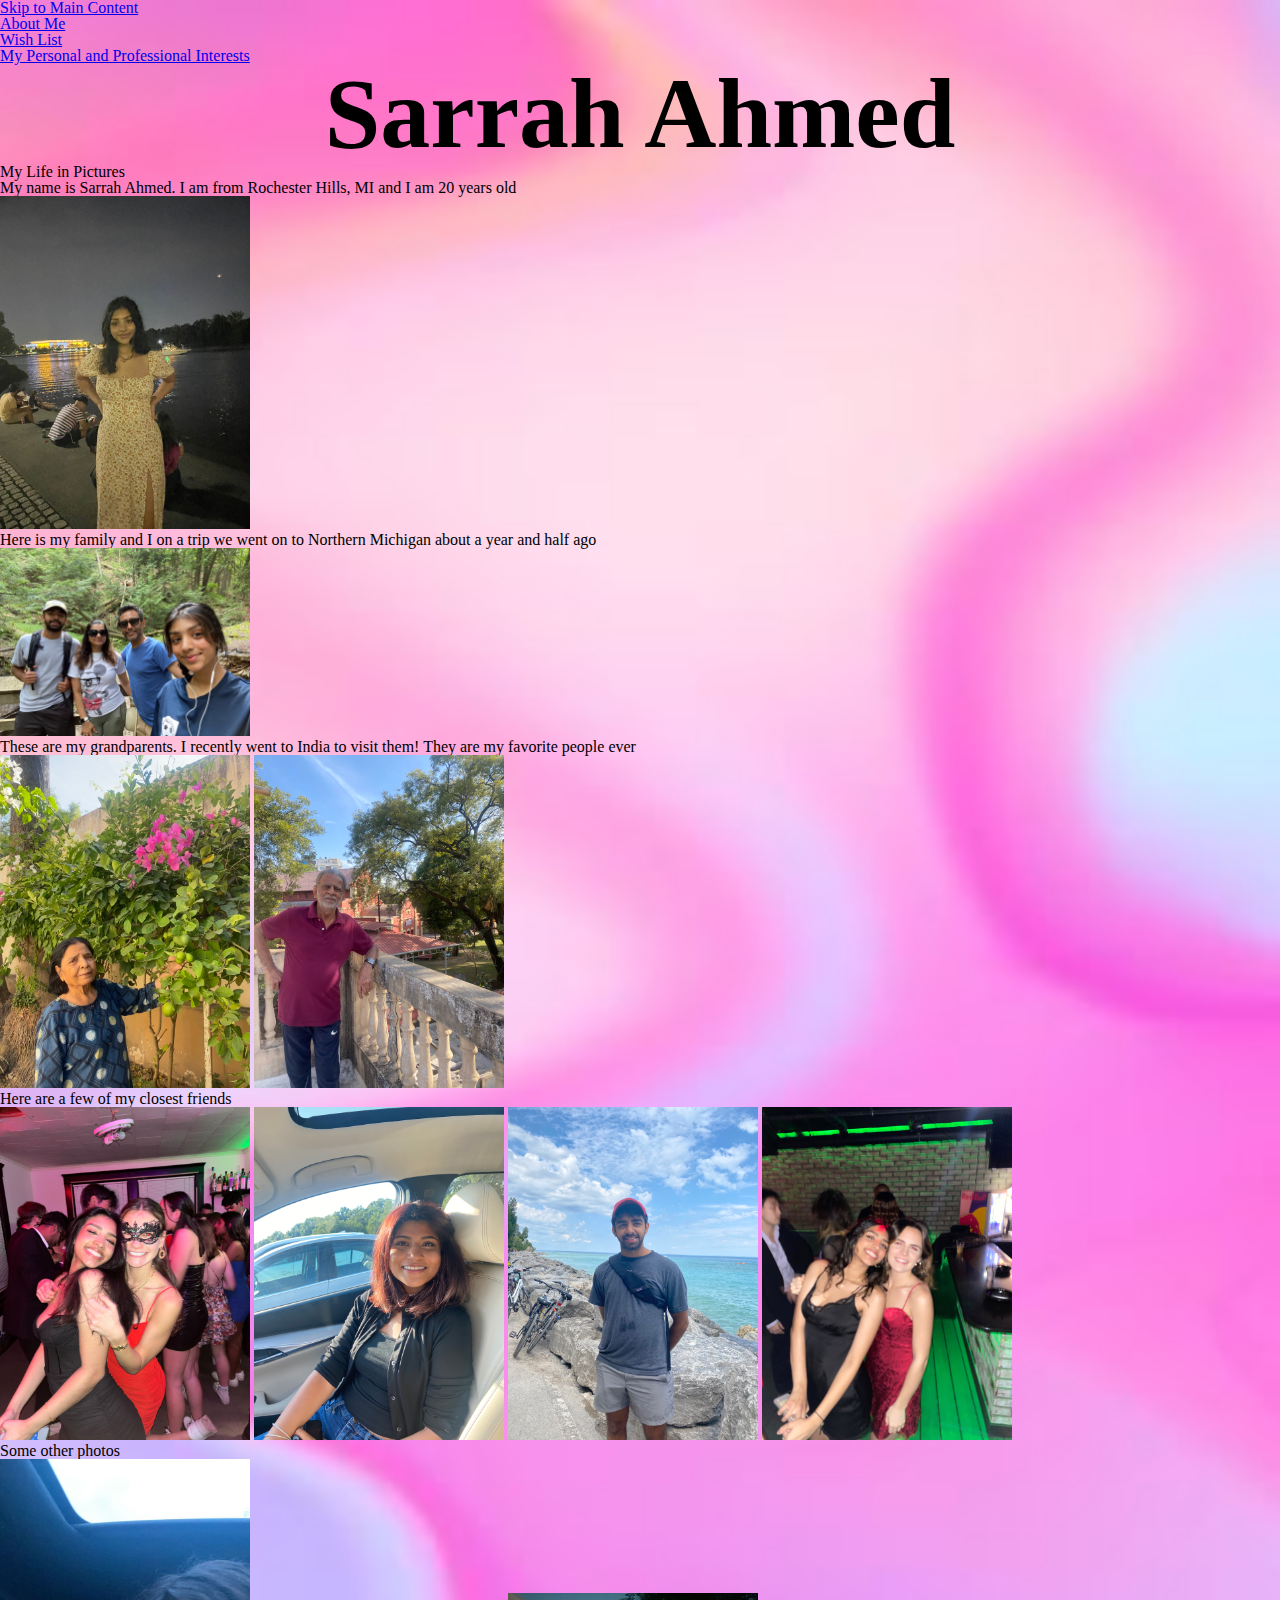
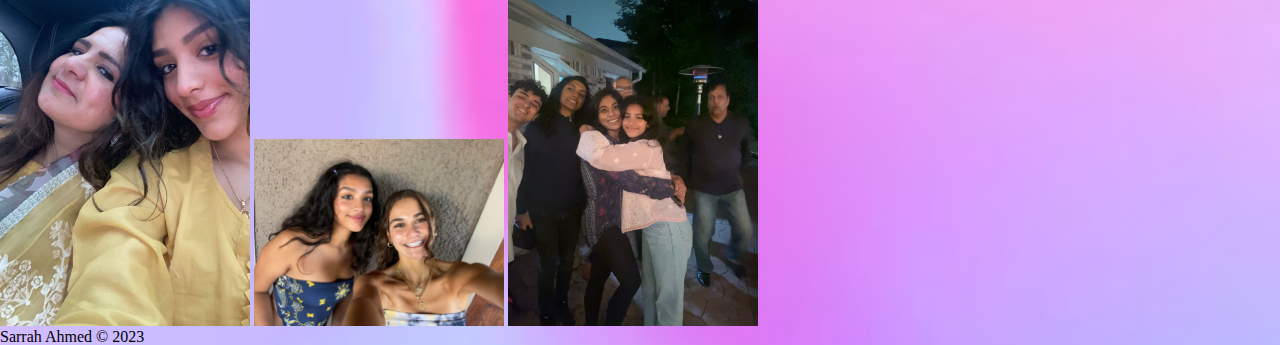
==== index.html @ 01e02fe6 "Add files via upload" ====
<!DOCTYPE html>


<html lang="en">
<!-- All of the meta data for the page belongs in the header tag -->
<head>
	<meta charset="UTF-8">
	<meta name="viewport" content="width=device-width, initial-scale=1.0">
	<!-- Link to the favicon image -->
	<link rel="icon" href="images/favicon.ico.jpg">
	<!-- Link to the reset file -->
    <link rel="stylesheet" href="css/html5reset.css">
	<!-- Link to the stylesheet -->
	<link rel="stylesheet" href="css/style.css">
	<title>About Me</title>
</head>

<!-- All of the visible code in the page belongs in the body tag -->
<body class='index' >
    <div class="skip"><a href="#main">Skip to Main Content</a></div>
	<!-- Header is a sematic tag page that aids readability -->
	<header>
		<!-- Nav is a sematic tag page that aids accessibility -->
		<nav>
			<ul>
				<!-- Since I am on the index file I added class = action to the link to index. -->
				<li class="active"><a href = "index.html" >About Me</a></li>
				<li><a href = "personal.html">Wish List</a></li>
				<li><a href = "professional.html">My Personal and Professional Interests</a></li>
			</ul>
		</nav>
		<!-- The h1 is a semantic tag that aids accessibility -->
		<h1>Sarrah Ahmed</h1>
	</header>

	<!-- Every page should have a main tag for accessibility -->
	<main class="container" id = "main">
        <h2>My Life in Pictures</h2>
		<p>My name is Sarrah Ahmed. I  am from Rochester Hills, MI  and I am 20 years old <br>
            
            <img src = "images/me.jpeg" alt="me!" width="250" >
        </p>

		<!-- Make sure your anchor tags have a link (href) and a clickable component -->
		<p>
			Here is my family and I on a trip we went on to Northern Michigan about a year and half ago <br>
            <img src="images/family.jpeg" alt="my family and I" width="250">
        </p>
		<p> These are my grandparents. I recently went to India to visit them! They are my favorite people ever <br>
            <img src="images/nani.jpeg" alt=" my grandmother, Shameem" width="250">
            <img src="images/nanu.jpeg" alt="my grandfather, Shabbir" width="250">
		</p>
        <p>Here are a few of my closest friends <br>
            <img src="images/natandi.jpeg" alt="Natalie and I " width="250">
            <img src="images/kristen.jpeg" alt="Kristen" width="250">
            <img src="images/ali.jpeg" alt="Ali" width="250">
            <img src="images/nicole.JPG" alt="Nicole" width="250">


        </p>
        <p>Some other photos<br>
            <img src="images/mom.JPG" alt="mother and i" width="250">
            <img src="images/nat.jpeg" alt='nat and I' width="250">
            <img src="images/hamsa.jpeg" alt="Hamsa and I" width="250">
        </p>

	</main>

	<!-- Footer is a sematic tag page that aids readability -->
	<footer>
		<p>Sarrah Ahmed &copy; 2023</p>
	</footer>
</body>
</html>
---- css/style.css ----
.index{
    background-image: url('../images/pinkbg.jpg');
    background-size: 100%;
}

body h1{
    font-weight: bold;
    text-align: center;
    font-size: 100px;
}

.wishlist{
    background-image: url('../images/bg2.jpeg');
    background-size: 100%;
}

.professional{
    background-image: url('../images/bg3.jpeg');
    background-size: 100%;
}
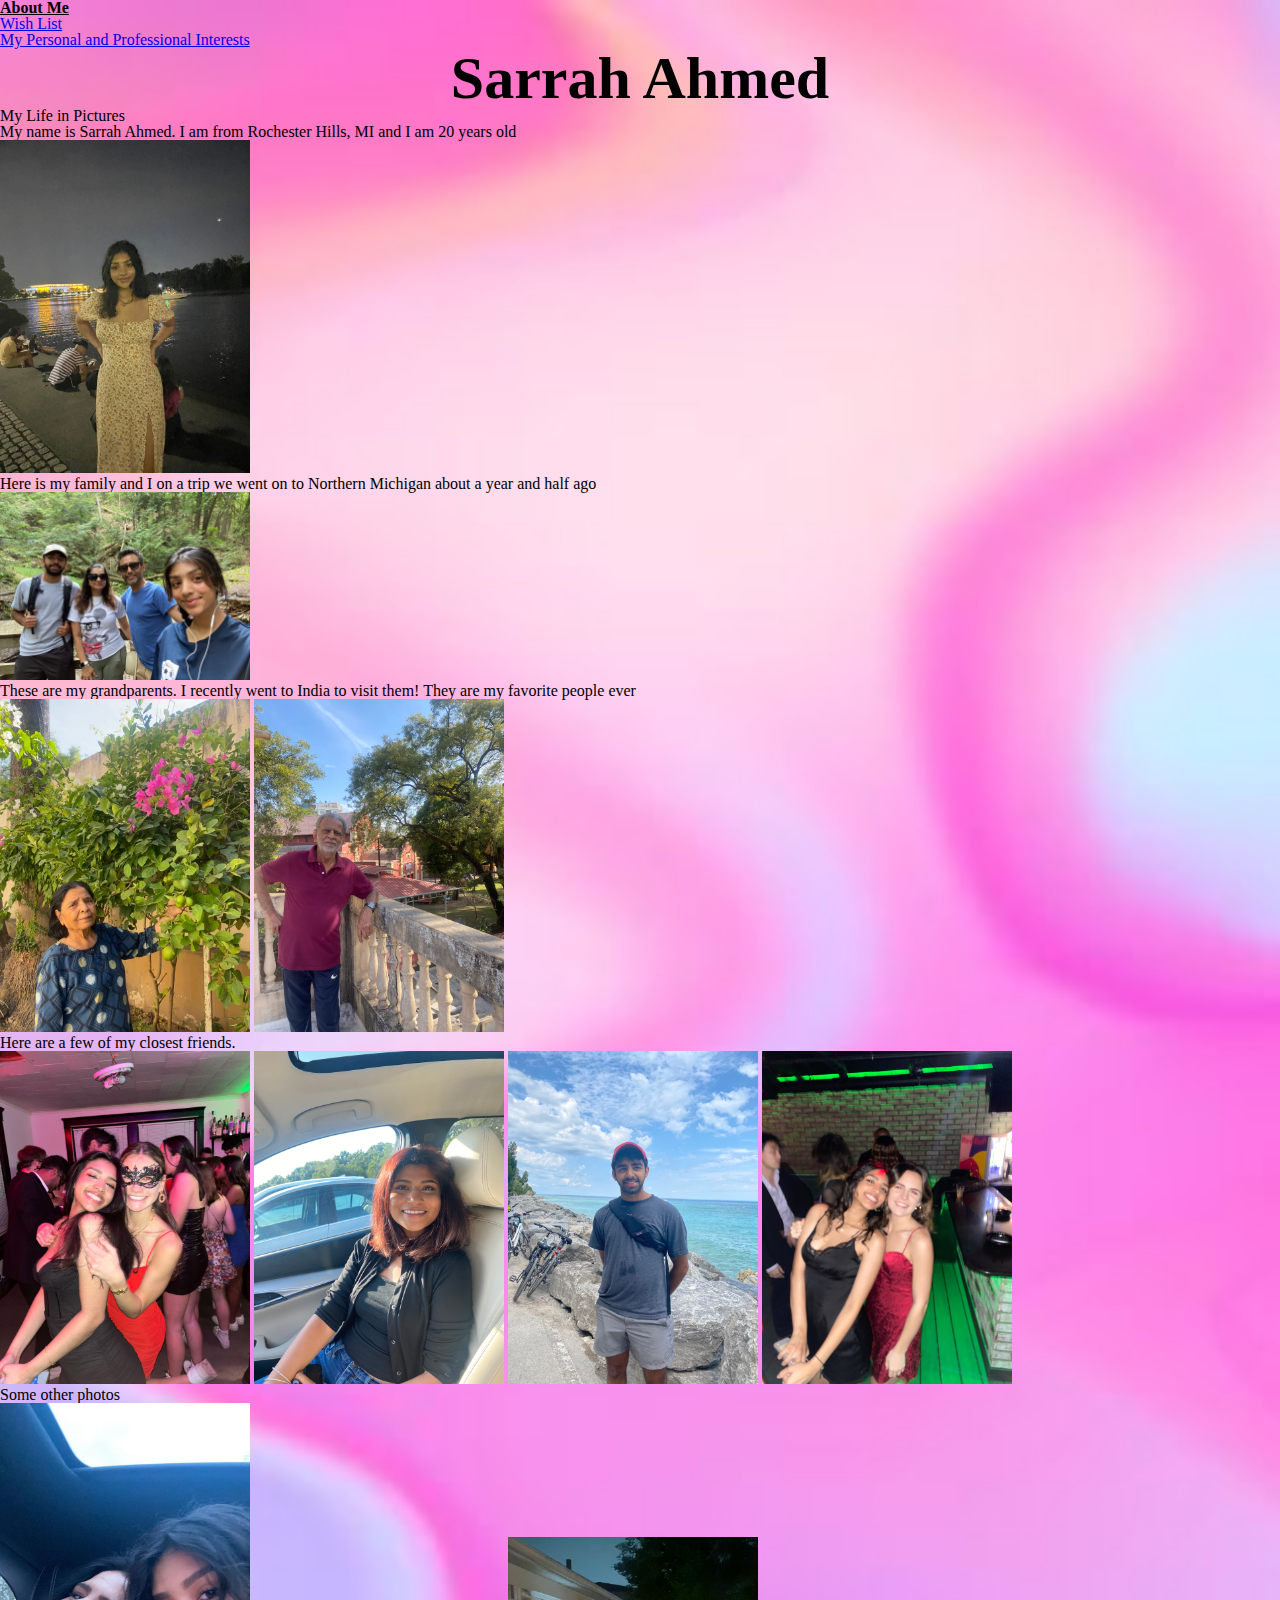
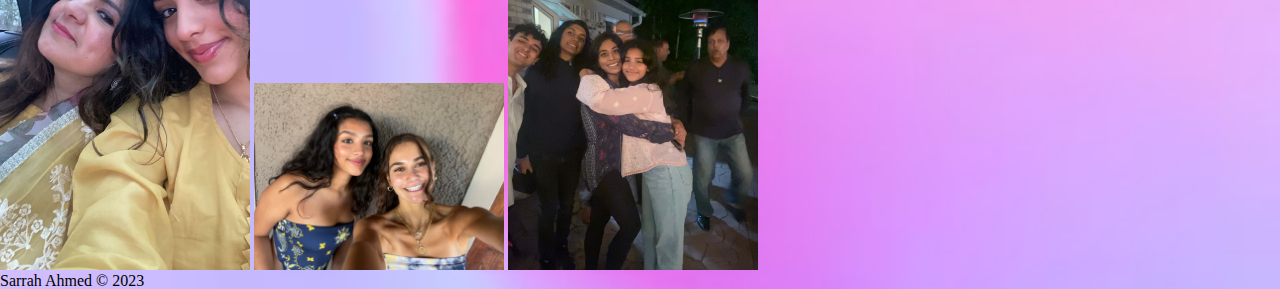
==== commit 2774bed1: "Add files via upload" ====
--- a/index.html
+++ b/index.html
@@ -17,7 +17,7 @@
 
 <!-- All of the visible code in the page belongs in the body tag -->
 <body class='index' >
-    <div class="skip"><a href="#main">Skip to Main Content</a></div>
+    <div class="skip"><a href="#me">Skip to Main Content</a></div>
 	<!-- Header is a sematic tag page that aids readability -->
 	<header>
 		<!-- Nav is a sematic tag page that aids accessibility -->
@@ -34,7 +34,7 @@
 	</header>
 
 	<!-- Every page should have a main tag for accessibility -->
-	<main class="container" id = "main">
+	<main class="container" id = "me">
         <h2>My Life in Pictures</h2>
 		<p>My name is Sarrah Ahmed. I  am from Rochester Hills, MI  and I am 20 years old <br>
             
@@ -50,7 +50,7 @@
             <img src="images/nani.jpeg" alt=" my grandmother, Shameem" width="250">
             <img src="images/nanu.jpeg" alt="my grandfather, Shabbir" width="250">
 		</p>
-        <p>Here are a few of my closest friends <br>
+        <p>Here are a few of my closest friends. <br>
             <img src="images/natandi.jpeg" alt="Natalie and I " width="250">
             <img src="images/kristen.jpeg" alt="Kristen" width="250">
             <img src="images/ali.jpeg" alt="Ali" width="250">
--- a/css/style.css
+++ b/css/style.css
@@ -1,20 +1,111 @@
+html{
+  scroll-behavior: smooth;
+}
+
+
+.skip a {
+  position: absolute;
+  left: -9999px;
+}
+
+.skip a:focus {
+  position: static;
+}
+
+
+
 .index{
     background-image: url('../images/pinkbg.jpg');
-    background-size: 100%;
+    background-repeat: no-repeat;
+    background-size: cover;
+    background-attachment: fixed;
 }
 
 body h1{
     font-weight: bold;
     text-align: center;
-    font-size: 100px;
+    font-size: 60px;
 }
 
 .wishlist{
     background-image: url('../images/bg2.jpeg');
-    background-size: 100%;
+    background-repeat: no-repeat;
+    background-size: cover;
+    background-attachment: fixed;
+    
 }
 
 .professional{
     background-image: url('../images/bg3.jpeg');
-    background-size: 100%;
-}+    background-repeat: no-repeat;
+    background-size: cover;
+    background-attachment: fixed;
+}
+
+.gallery{
+    display:grid;
+    justify-content: center;
+    grid-template-columns: 1fr(repeat(5));
+    grid-auto-rows: 1fr;
+}
+
+
+nav ul li.active a{
+    color: black;
+    font-weight: bold;
+    /* bolds and changes color of active link */
+  }
+
+/* styling default professional page */
+#prof_main h2{
+    font-weight: bold;
+    padding-bottom: 5px;
+}
+
+#prof_main {
+  display: flex;
+  flex-wrap: wrap;
+  justify-content: space-between;
+  align-items: flex-start; /* align items to the top */
+}
+
+.intro_image {
+  flex-basis: 250px; /* set width to 250px */
+}
+
+.intro_image img {
+  width: 100%;
+  height: auto;
+  max-height: 250px; /* limit height to 250px */
+}
+
+.intro text-block {
+  flex-basis: calc(100% - 250px);
+}
+
+.text-block {
+  flex-basis: calc(75% / 2 - 20px);
+  margin-bottom: 40px;
+  background-color: rgba(233, 216, 229, 0.8);
+  border: 5px solid black;
+  padding: 20px;
+  box-sizing: border-box;
+  align-self: flex-start; /* align to the top */
+}
+.text-block:nth-child(odd) {
+  clear: both;
+}
+
+/* styling default index page */
+
+
+/* styling default personal page */
+
+
+
+/* 700 px media query */
+
+
+
+
+/* 1200 px media query */
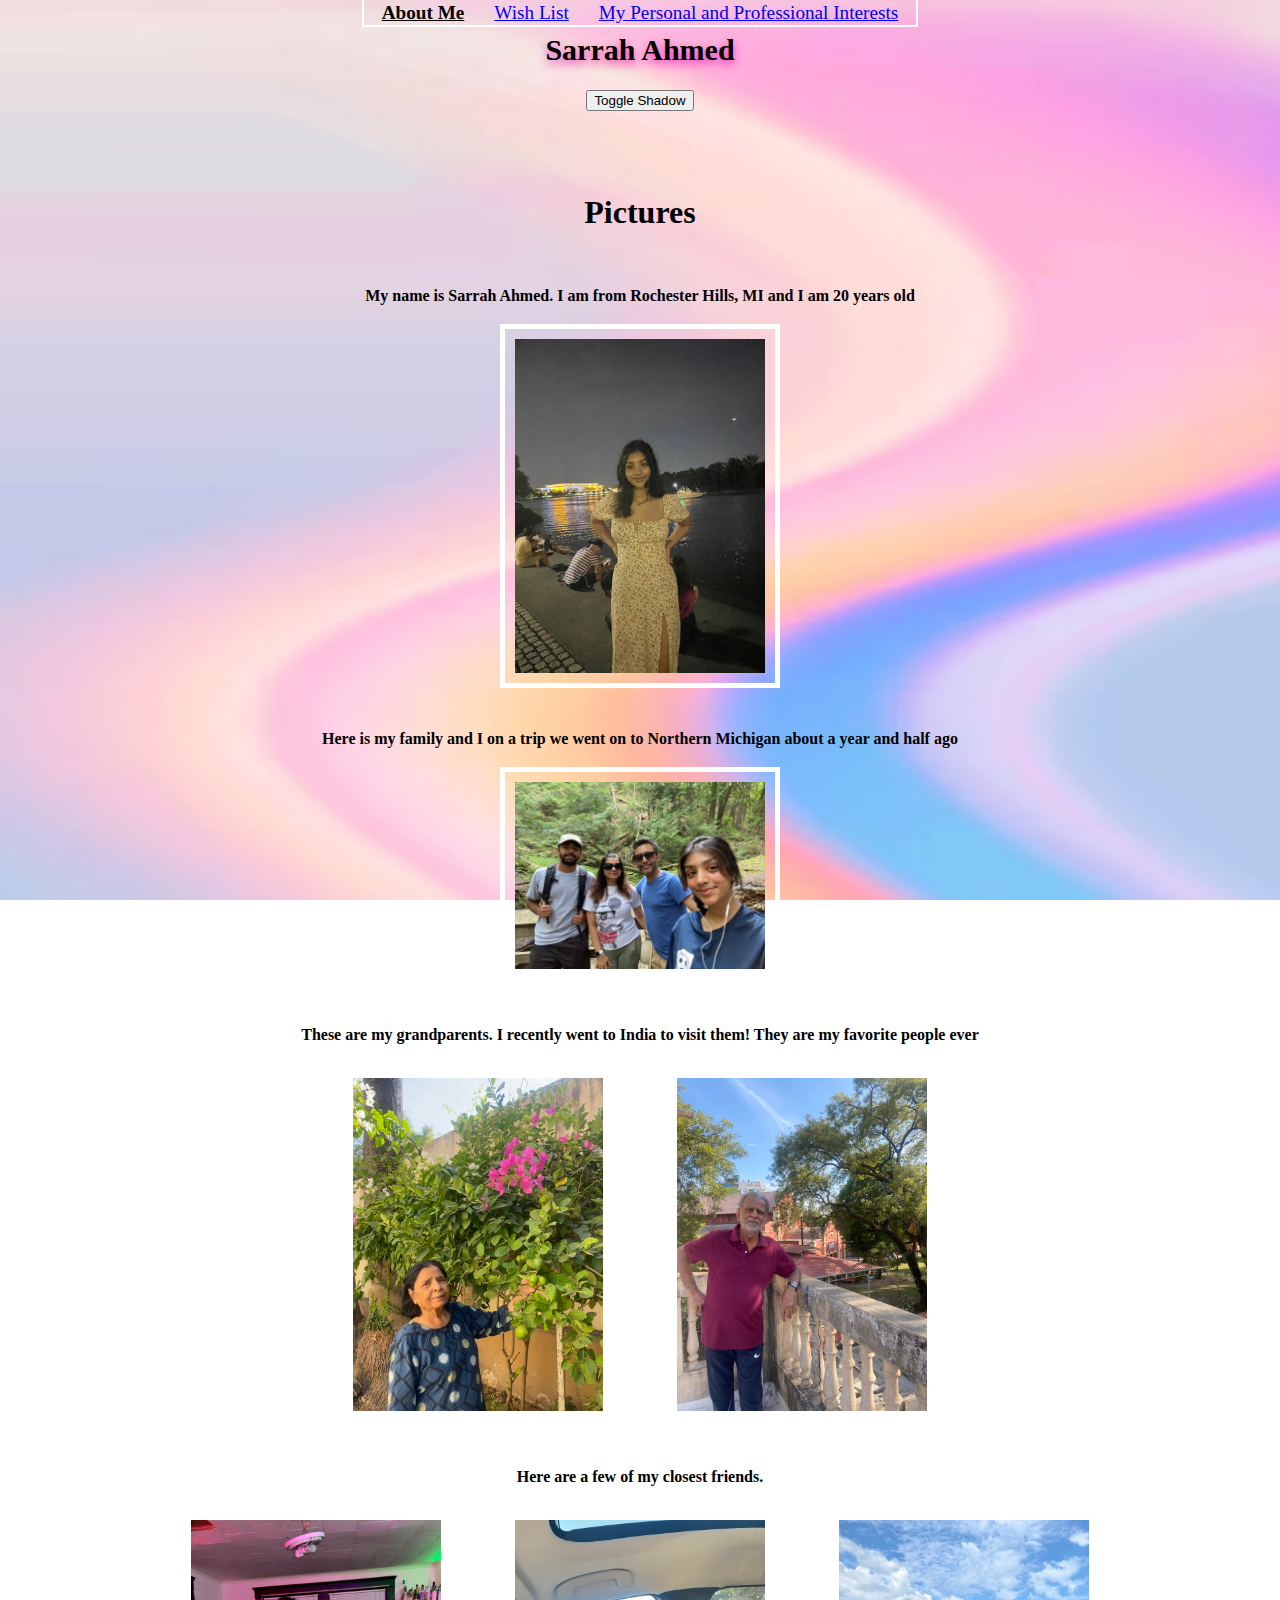
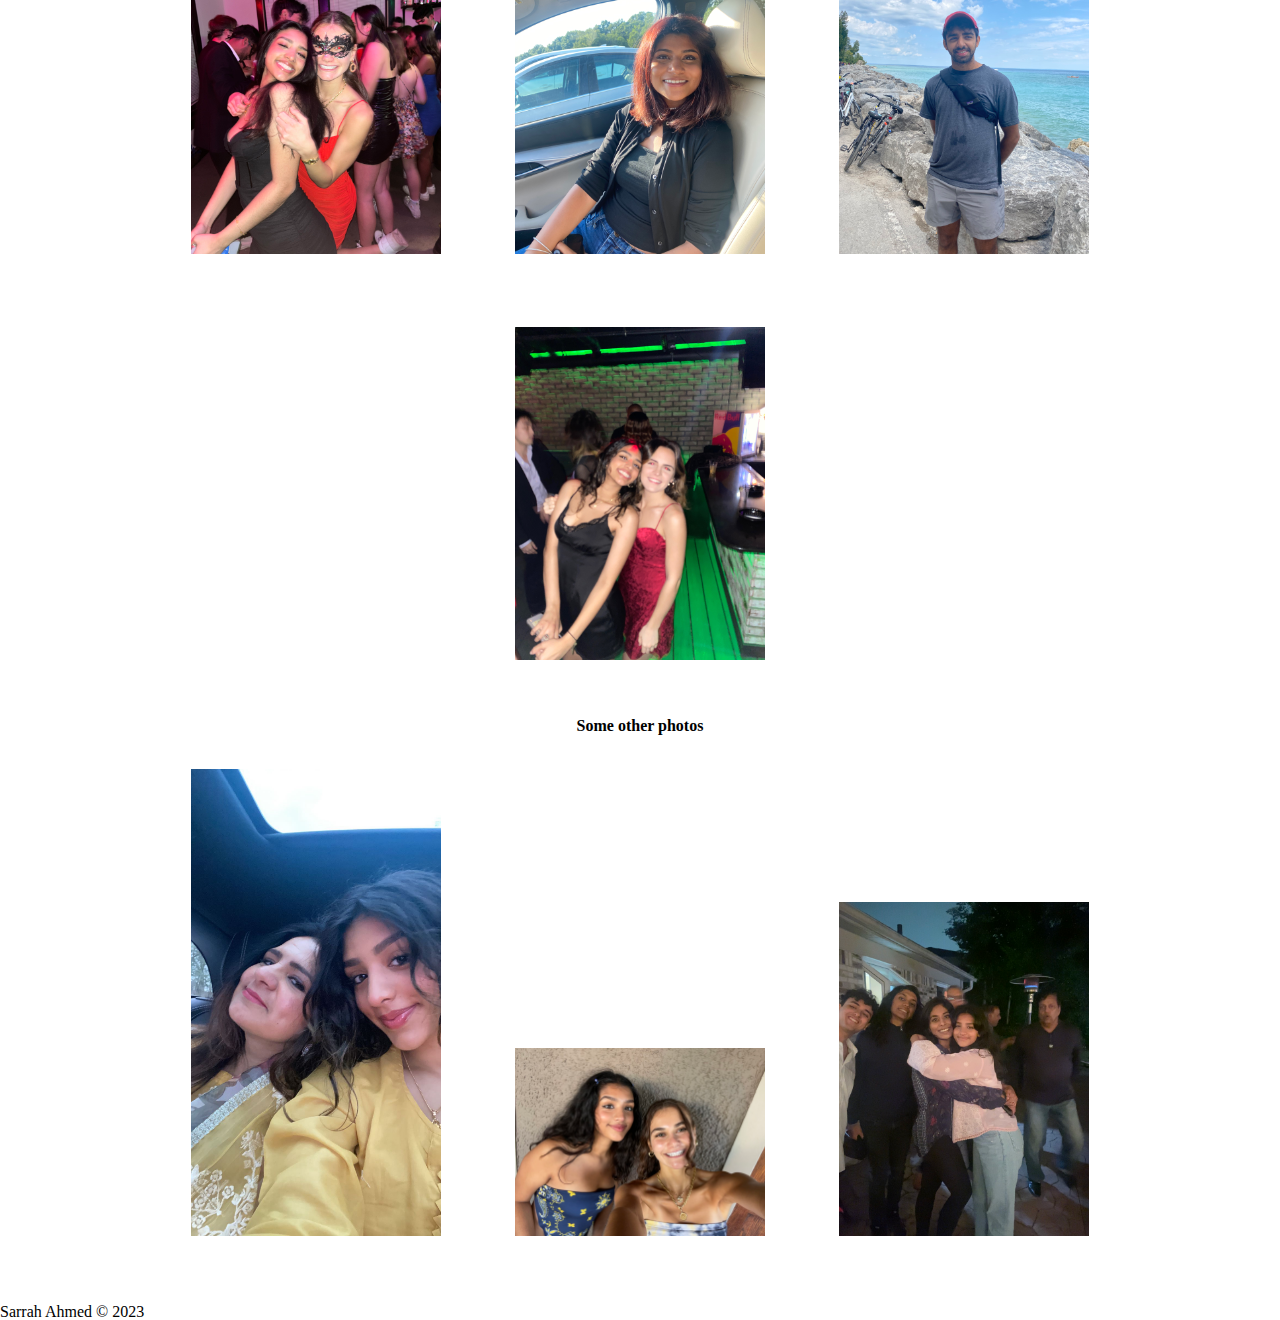
==== commit 25046eac: "Add files via upload" ====
--- a/index.html
+++ b/index.html
@@ -12,6 +12,7 @@
     <link rel="stylesheet" href="css/html5reset.css">
 	<!-- Link to the stylesheet -->
 	<link rel="stylesheet" href="css/style.css">
+	<script src="site.js"></script>
 	<title>About Me</title>
 </head>
 
@@ -20,6 +21,7 @@
     <div class="skip"><a href="#me">Skip to Main Content</a></div>
 	<!-- Header is a sematic tag page that aids readability -->
 	<header>
+		<a href = "index.html" > <img src="images/logo.png" alt="initials logo" id = "logo"></a>
 		<!-- Nav is a sematic tag page that aids accessibility -->
 		<nav>
 			<ul>
@@ -30,12 +32,14 @@
 			</ul>
 		</nav>
 		<!-- The h1 is a semantic tag that aids accessibility -->
-		<h1>Sarrah Ahmed</h1>
+		<h1 id="myHeading">Sarrah Ahmed</h1>
+		<button id="shadow" onclick="toggleShadows()">Toggle Shadow</button>
+		<script src="js/site.js"></script>
 	</header>
 
 	<!-- Every page should have a main tag for accessibility -->
-	<main class="container" id = "me">
-        <h2>My Life in Pictures</h2>
+	<main class="flex_idx" id = "me">
+        <h2> Pictures</h2>
 		<p>My name is Sarrah Ahmed. I  am from Rochester Hills, MI  and I am 20 years old <br>
             
             <img src = "images/me.jpeg" alt="me!" width="250" >
--- a/css/style.css
+++ b/css/style.css
@@ -1,5 +1,28 @@
 html{
   scroll-behavior: smooth;
+}
+
+#logo {
+  display: none; /* hide the logo by default */
+}
+
+header {
+  display: flex;
+  flex-direction: column;
+  align-items: center;
+}
+footer {
+  position: absolute;
+
+  width: 100%;
+
+}
+
+body{
+  position:relative;
+  font-family: Georgia, serif;
+  
+  
 }
 
 
@@ -12,8 +35,6 @@
   position: static;
 }
 
-
-
 .index{
     background-image: url('../images/pinkbg.jpg');
     background-repeat: no-repeat;
@@ -24,8 +45,12 @@
 body h1{
     font-weight: bold;
     text-align: center;
-    font-size: 60px;
-}
+    font-size: 30px;
+    padding-top: 10px;
+    padding-bottom: 10px;
+    color:black;
+}
+
 
 .wishlist{
     background-image: url('../images/bg2.jpeg');
@@ -42,13 +67,28 @@
     background-attachment: fixed;
 }
 
-.gallery{
-    display:grid;
-    justify-content: center;
-    grid-template-columns: 1fr(repeat(5));
-    grid-auto-rows: 1fr;
-}
-
+/* styling default personal/wishlist page */
+
+#gallery {
+  display: grid;
+  grid-template-columns: repeat(3, 1fr);
+  grid-gap: 10px;
+  justify-content: center;
+  align-items: center;
+  padding: 10px;
+
+}
+
+#gallery img {
+  width: 100%;
+  height: 100%;
+  object-fit: cover;
+  transition: transform .2s;
+}
+
+
+
+  
 
 nav ul li.active a{
     color: black;
@@ -56,56 +96,374 @@
     /* bolds and changes color of active link */
   }
 
+
+
+
+  nav ul {
+    list-style: none;
+    margin: auto;
+    padding: 8px;
+    display: flex; /* make the menu items appear in a row */
+    justify-content:flex-start 
+
+  }
+  
+  nav li {
+    margin: 0 10px; /* add some margin around each item */
+    justify-content: flex-start;
+  }
+
 /* styling default professional page */
-#prof_main h2{
-    font-weight: bold;
-    padding-bottom: 5px;
-}
-
-#prof_main {
+
+
+.container {
   display: flex;
   flex-wrap: wrap;
-  justify-content: space-between;
-  align-items: flex-start; /* align items to the top */
-}
-
-.intro_image {
-  flex-basis: 250px; /* set width to 250px */
-}
-
-.intro_image img {
+}
+
+/* Style for the text blocks */
+.text-block {
   width: 100%;
-  height: auto;
-  max-height: 250px; /* limit height to 250px */
-}
-
-.intro text-block {
-  flex-basis: calc(100% - 250px);
-}
-
-.text-block {
-  flex-basis: calc(75% / 2 - 20px);
-  margin-bottom: 40px;
+  padding: 10px;
   background-color: rgba(233, 216, 229, 0.8);
   border: 5px solid black;
-  padding: 20px;
   box-sizing: border-box;
-  align-self: flex-start; /* align to the top */
-}
-.text-block:nth-child(odd) {
-  clear: both;
+  margin-bottom: 2em;
+  margin-right: 10%;
+  margin-left:10%;
+}
+
+/* Style for the image */
+.intro_image {
+  width: 100%;
+  text-align: center;
+  flex: 1;
+}
+
+.intro_image img {
+  margin-bottom: 2em;
+  max-width: 100%;
+  height: auto;
 }
 
 /* styling default index page */
 
-
-/* styling default personal page */
+#me {
+  display: flex;
+  flex-direction: column;
+  justify-content: center;
+  align-items: center;
+  height: 100%;
+}
+
+#me p {
+  padding: 10px;
+  margin: auto;
+  font-weight: bold;
+  text-align: center;
+}
+
+#me img {
+  border: 5px solid white;
+  padding: 10px;
+  max-width: 100%;
+  height: auto;
+  display: block;
+  margin: 0 auto;
+}
+
+
+#me h2{
+  size:40px;
+  padding:10px;
+  font-weight: bold;
+}
+
 
 
 
 /* 700 px media query */
-
-
-
-
-/* 1200 px media query */
+/* remove animation for logo if user wants */
+@media (prefers-reduced-motion: reduce) {
+  #logo {
+    animation: none;
+  }
+}
+@media (min-width: 700px) {
+  body{
+    font-family: Garamond, serif;
+  }
+
+  /* changing nav */
+  nav ul {
+    flex-direction: column;
+    align-items: center;
+  }
+
+  nav li {
+    margin: 10px 0;
+  }
+  /* change backgrounds */
+  .index{
+    background-image: url('../images/bg2.jpeg');
+    background-repeat: no-repeat;
+    background-size: cover;
+    background-attachment: fixed;
+}
+  .professional{
+  background-image: url('../images/pinkbg.jpg');
+  background-repeat: no-repeat;
+  background-size: cover;
+  background-attachment: fixed;
+}
+  .index{
+    background-image: url('../images/bg3.jpeg');
+    background-repeat: no-repeat;
+    background-size: cover;
+    background-attachment: fixed;
+
+  }
+  /* restructure gallery grid */
+  #gallery {
+    display: grid;
+    grid-template-columns: repeat(5, 1fr);
+    grid-gap: 20px;
+    justify-content: center;
+    align-items: center;
+    padding: 20px;
+  }
+  
+  #gallery img {
+    width: 100%;
+    height: 100%;
+    object-fit: cover;
+    transition: transform .2s;
+  }
+  
+  /* change heading shadow styling */
+
+  button {
+    margin-top: 15px;
+    margin-bottom:15px;
+  
+  }
+  #myHeading {
+    text-shadow: 0px 4px 10px rgba(245, 163, 204, 0.8);
+  }
+  body h1{
+    size: 40px;
+  }
+  /* change about structure*/
+
+  #me {
+    display: block;
+    text-align: center;
+    height: 100%;
+    padding: 20px;
+  }
+  
+  #me p {
+    padding: 10px;
+    margin: 0;
+    font-weight: bold;
+    text-align: center;
+  }
+  
+  #me img {
+    border: 5px solid white;
+    padding: 10px;
+    max-width: 100%;
+    height: auto;
+    display: inline-block;
+    margin: 10px;
+  }
+  
+  #me h2{
+    font-size: 24px;
+    font-weight: bold;
+    margin: 20px 0;
+  }
+  
+
+  /* change professional layout */
+  .container {
+    display: flex;
+    flex-wrap: wrap;
+    justify-content: center;
+    align-items: center;
+  }
+  
+  .text-block {
+    width: 90%;
+    padding: 20px;
+    background-color: rgba(233, 216, 229, 0.8);
+    border: 5px solid black;
+    box-sizing: border-box;
+    margin-bottom: 2em;
+  }
+  
+  .intro_image {
+    width: 90%;
+    text-align: center;
+    flex: 1;
+  }
+  
+  .intro_image img {
+    margin-bottom: 1em;
+    max-width: 100%;
+    height: auto;
+  }
+  
+
+}
+
+@media (min-width: 1200px) {
+
+  /* adding logo */
+  #logo {
+    display: block;
+    position: fixed;
+    top: 0;
+    right: 0;
+    width: 10px;
+    opacity: 0;
+    animation: grow-logo 5s forwards;
+  }
+  
+  @keyframes grow-logo {
+    from {
+      width: 10px;
+      opacity: 0;
+    }
+    to {
+      width: 150px;
+      opacity: 1;
+    }
+  }
+  /*change bg styling */
+  .index,.professional,.personal{
+    background-image: url('../images/bg2.jpeg');
+    background-repeat: no-repeat;
+    background-size: cover;
+    background-attachment: fixed;
+}
+  /* change nav */
+  nav ul {
+    display: flex;
+    flex-direction: row;
+    margin: 0;
+    padding: 0;
+  }
+  
+  nav li {
+    margin: 0 15px; /* increase the margin around each item */
+    font-size: 1.2rem; /* increase the font size of the menu items */
+  
+  }
+  nav {
+    outline: 2px solid white;
+    padding:3px;
+    
+  }
+
+  /* change heading styling */
+  body h1{
+    size: 80px;
+  }
+  #myHeading {
+    text-shadow: 0px 4px 10px rgba(232, 0, 170, 0.8);
+  }
+  /* change gallery structure*/
+  #gallery {
+    display: grid;
+    grid-template-columns: repeat(auto-fit, minmax(200px, 1fr)); /* Changed grid-template-columns to make the images responsive */
+    grid-auto-rows: minmax(200px, auto); /* Added grid-auto-rows to allow the images to have variable height */
+    grid-gap: 20px;
+    justify-content: center;
+    padding: 20px;
+  }
+  
+  #gallery img {
+    width: 100%;
+    height: 100%;
+    object-fit: cover;
+    transition: transform .2s;
+  }
+  
+  #gallery img:hover {
+    transform: scale(1.1);
+  }
+  
+  /* change about structure*/
+  #me {
+    display: flex;
+    justify-content: center;
+    align-items: center;
+    height: 100%;
+    padding: 20px;
+  }
+  
+  #me p {
+    padding: 10px;
+    margin: 0;
+    font-weight: bold;
+    text-align: center;
+  }
+  
+  #me img {
+    border: 5px solid white;
+    padding: 10px;
+    max-width: 100%;
+    height: auto;
+    display: inline-block;
+    margin: 20px;
+    flex-grow: 1;
+  }
+  
+  #me h2{
+    font-size: 32px;
+    font-weight: bold;
+    margin: 40px 0;
+    text-align: center;
+  }
+  
+  /* change professional layout */
+  .container {
+    display: grid;
+    grid-template-columns: repeat(2, 1fr);
+    grid-template-rows: auto;
+    grid-gap: 20px;
+  }
+  
+  .text-block:first-of-type {
+    grid-row: 1;
+  }
+  
+  .intro_image {
+    grid-row: 1 ;
+  }
+  
+  .text-block {
+    padding: 20px;
+    background-color: rgba(233, 216, 229, 0.8);
+    border: 5px solid black;
+    box-sizing: border-box;
+    margin:auto;
+  }
+    
+  .intro_image img {
+    margin-bottom: 1em;
+    width: 60%;
+    border:2px solid black;
+    height:500px
+  }
+  
+  
+  
+  
+
+
+}
+
+
+
